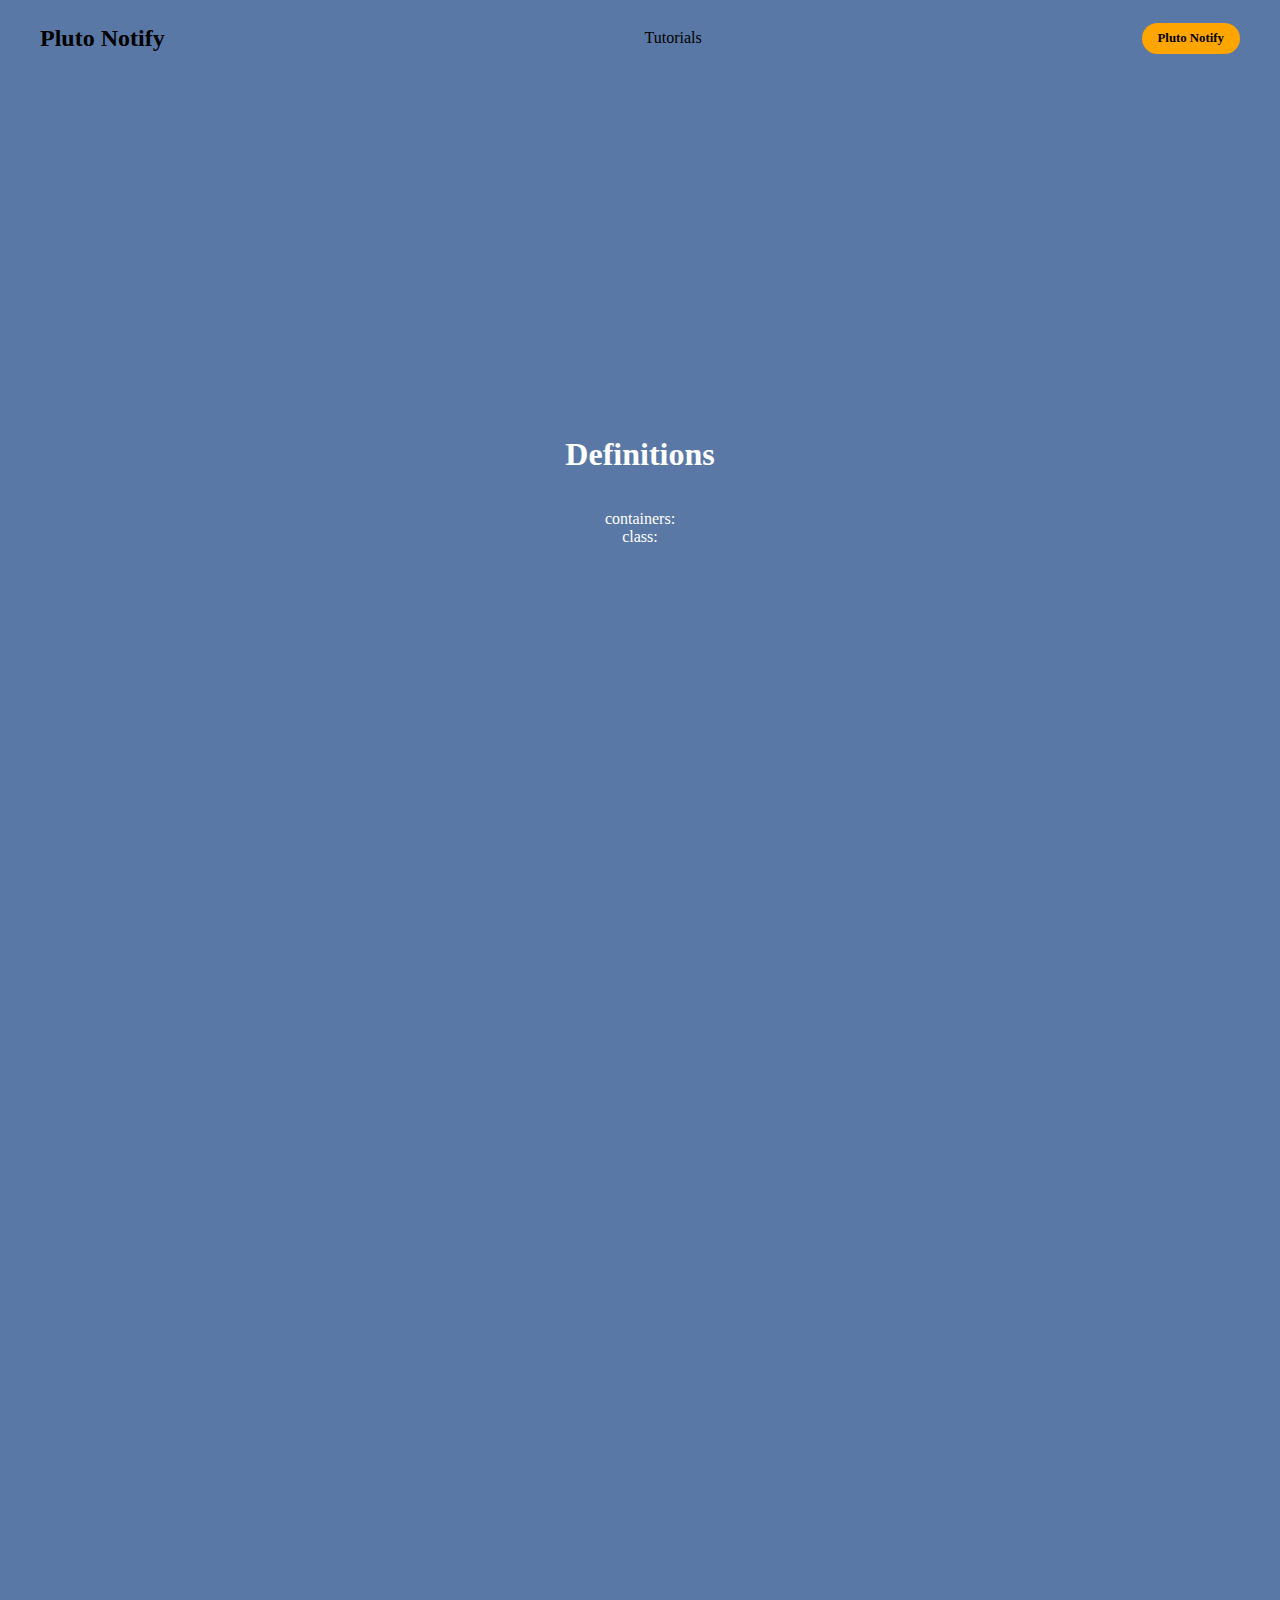
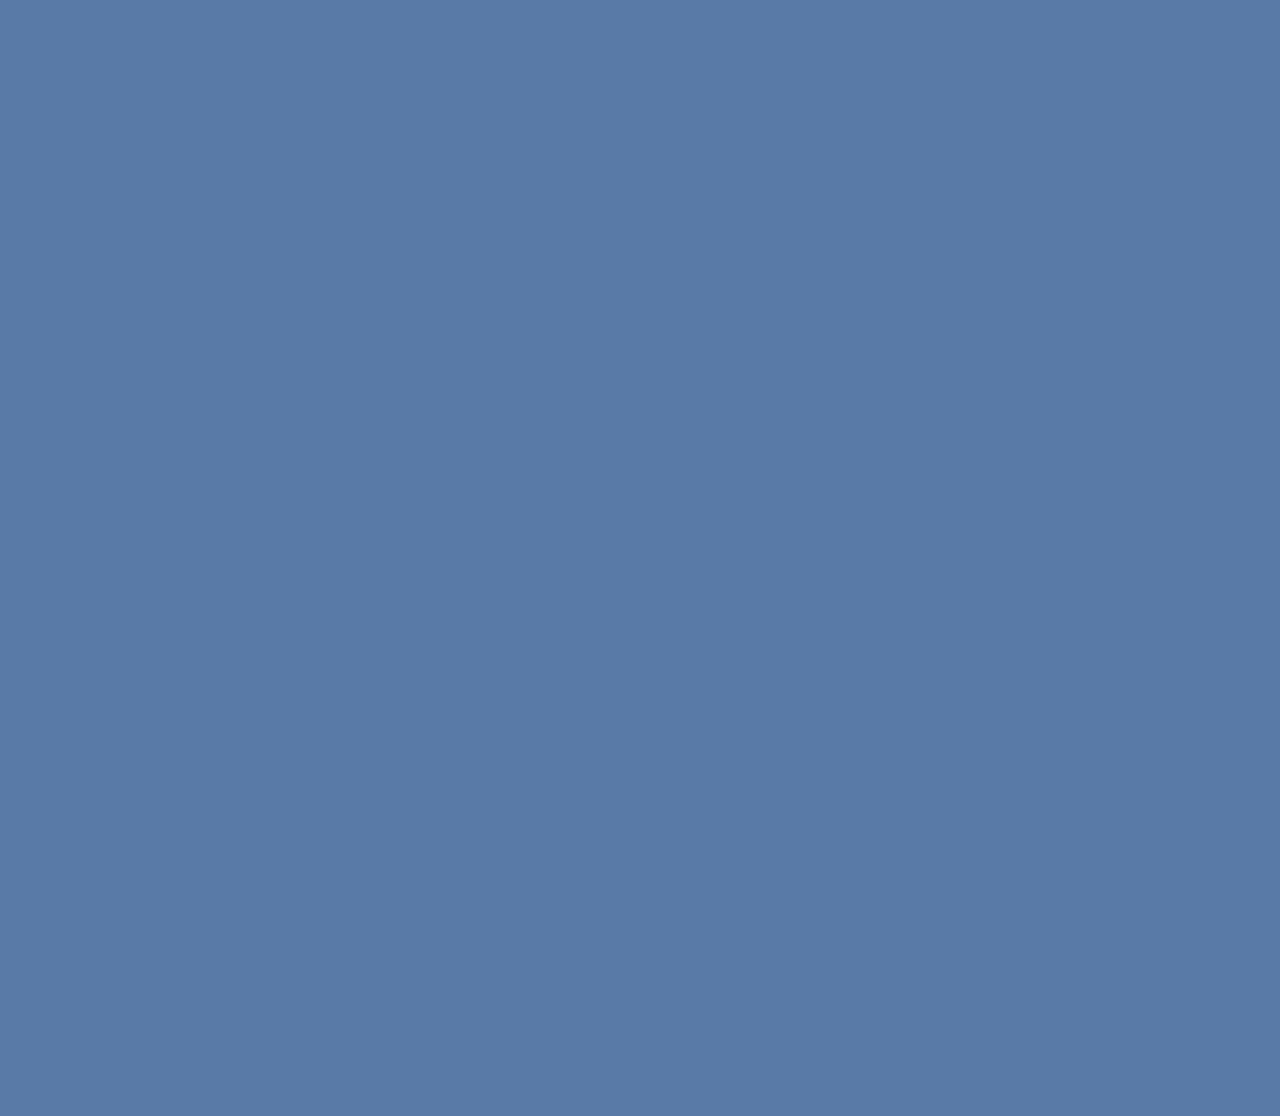
==== tutorials.html @ 482fdf3c "Added initial files to the main branch" ====
<!DOCTYPE html>
<html lang = "en">
	<head>
		<meta charset = "UTF=8" />
		<meta name = "viewport"
		content = "width=device-width, initial-scale=1.0">
        <link rel="stylesheet" 
        href="https://cdnjs.cloudflare.com/ajax/libs/font-awesome/6.4.2/css/all.min.css" 
        integrity="sha512-z3gLpd7yknf1YoNbCzqRKc4qyor8gaKU1qmn+CShxbuBusANI9QpRohGBreCFkKxLhei6S9CQXFEbbKuqLg0DA==" 
        crossorigin="anonymous" referrerpolicy="no-referrer" />

		<title>Erwin - Looking for a Job</title>
		<link rel="stylesheet" href="style.css">
		<script src="Backend.js" defer></script>
	</head>

    <body>
        <header>
            <div class = "navbar1">
                <div class = "logo"><a href = "index.html">Pluto Notify</a></div>
                <ul class = "links">
                    <li><a href = "tutorials.html">Tutorials</a></li>
                </ul>
                <a href = "https://twitter.com/PlutoNotify" class = "action_button">Pluto Notify</a>
                <div class = "toggle_button">
                    <i class="fa-solid fa-bars"></i>
                </div>
            </div>

            <div class = "dropdown_menu">
                <li><a href = "index.html">Home</a></li>
                <li><a href = "https://twitter.com/PlutoNotify" class = "action_button">Pluto Notify</a></li>
            </div>
        </header>

        <main>
            <section id = "hero">
                <h1>Definitions</h1>
                <p>
                    containers: <br>
                    class: <br>
                </p>
            </section>
        </main>

        <script>
            const toggleBtn = document.querySelector('.toggle_button')
            const toggleBtnIcon = document.querySelector('.toggle_button i')
            const dropDownMenu = document.querySelector('.dropdown_menu')

            toggleBtn.onclick = function () {
                dropDownMenu.classList.toggle('open')
                const isOpen = dropDownMenu.classList.contains('open')
            
                toggleBtnIcon.classList = isOpen
                    ? 'fa-solid fa-xmark'
                    : 'fa-solid fa-bars'
            }


        </script>
    </body>

</html>
---- style.css ----
body {
    height: 300vh;
    background-color: #5a78a5;
    background-size: cover;
    background-position: center;
}

li {
    list-style: none;
}

a {
    text-decoration: none;
    color: #000;
    font-size: 1rem;
}

a:hover {
    color: blue;
}

/* HEADER CODE */
header {
    position: relative; 
    padding: 0 2rem; 
}

.navbar1 {
    width: 100%;
    height: 60px; 
    max-width: 1200px;
    margin: 0 auto; 
    display: flex; 
    align-items: center;
    justify-content: space-between; 
}

.navbar1 .logo a {
    font-size: 1.5rem;
    font-weight: bold;
}

.navbar1 .links {
    display: flex;
    gap: 2rem; 
}

.navbar1 .toggle_button {
    color: black;
    font-size: 1.5rem;
    cursor: pointer; 
    display: none; 
}

.action_button {
    background-color: orange;
    color: black;
    padding: 0.5rem 1rem;
    border: none; 
    outline: none;
    border-radius: 20px;
    font-size: 0.8rem;
    font-weight: bold;
    cursor: pointer;
    transition: scale 0.2 ease;
} 

.action_button:hover {
    scale: 1.05;
    color: black;
}

.action_button:active {
    scale: 0.95;
}

/* DROPDOWN MENU */
.dropdown_menu {
    display: none;
    position: absolute;
    right: 2rem;
    height: 0;
    top: 60px;
    width: 300px;
    background: rgba(255, 255, 255, 0);
    backdrop-filter: blur(10px);
    overflow: hidden;
    transition: height 0.2s cubic-bezier(0.175, 0.885, 0.32, 1.275);
} 

.dropdown_menu.open {
    height: 260px;
}

.dropdown_menu li {
    padding: 0.7rem;
    display: flex;
    align-items: center;
    justify-content: center;
}

.dropdown_menu .action_button {
    width: 100%; 
    display: flex; 
    justify-content: center;
}

/* CONTACT US PAGE STYLING CODE */
.container {
    display: grid;
    width: 600px;
    grid-template-columns: 1fr 1fr 1fr;
    grid-gap: 5px;
    text-align: center;
    font-size: 1.3rem;
  }

  .container div {
    background-color: #5f5e5e;
    aspect-ratio: 1;
    border-style: solid;
    border-radius: 0.6rem;
    border-width: 2px;
    border-color: black;
  }

/* PROJECT TILE STYLING CODE */
.square {
    color: black;
    border-style: solid;
    border-width: 3px;
    width: 500px;
    height: 200px;
    text-align: center;
    margin: 0px 50px 10px 20px;
    position: relative;
  }
  .child {
    bottom: 0;
    width: 100%;
    text-align: center;
  }

  .dot {
    background: url("PlutoNotifyLOGO.jpg");
    background-repeat: no-repeat;
    background-size: 100% 100%;
    background-position: center;
    border-radius: 100%;
    height: 100px;
    width: 200px;
  }

/* HERO */
section#hero {
    height: calc(100vh - 60px);
    display: flex;
    flex-direction: column;
    align-items: center;
    justify-content: center;
    text-align: center;
    color: white;
}

/* RESPONSIVE FORM */ 
@media(max-width: 992px) {
    .navbar1 .links,
    .navbar1 .action_button {
        display: none; 
    }

    .navbar1 .toggle_button {
        display: block;
    }

    .dropdown_menu {
        display: block;
    }
}

@media(max-width: 576px) {
    .dropdown_menu {
        left: 2rem;
        width: unset;
    }
}
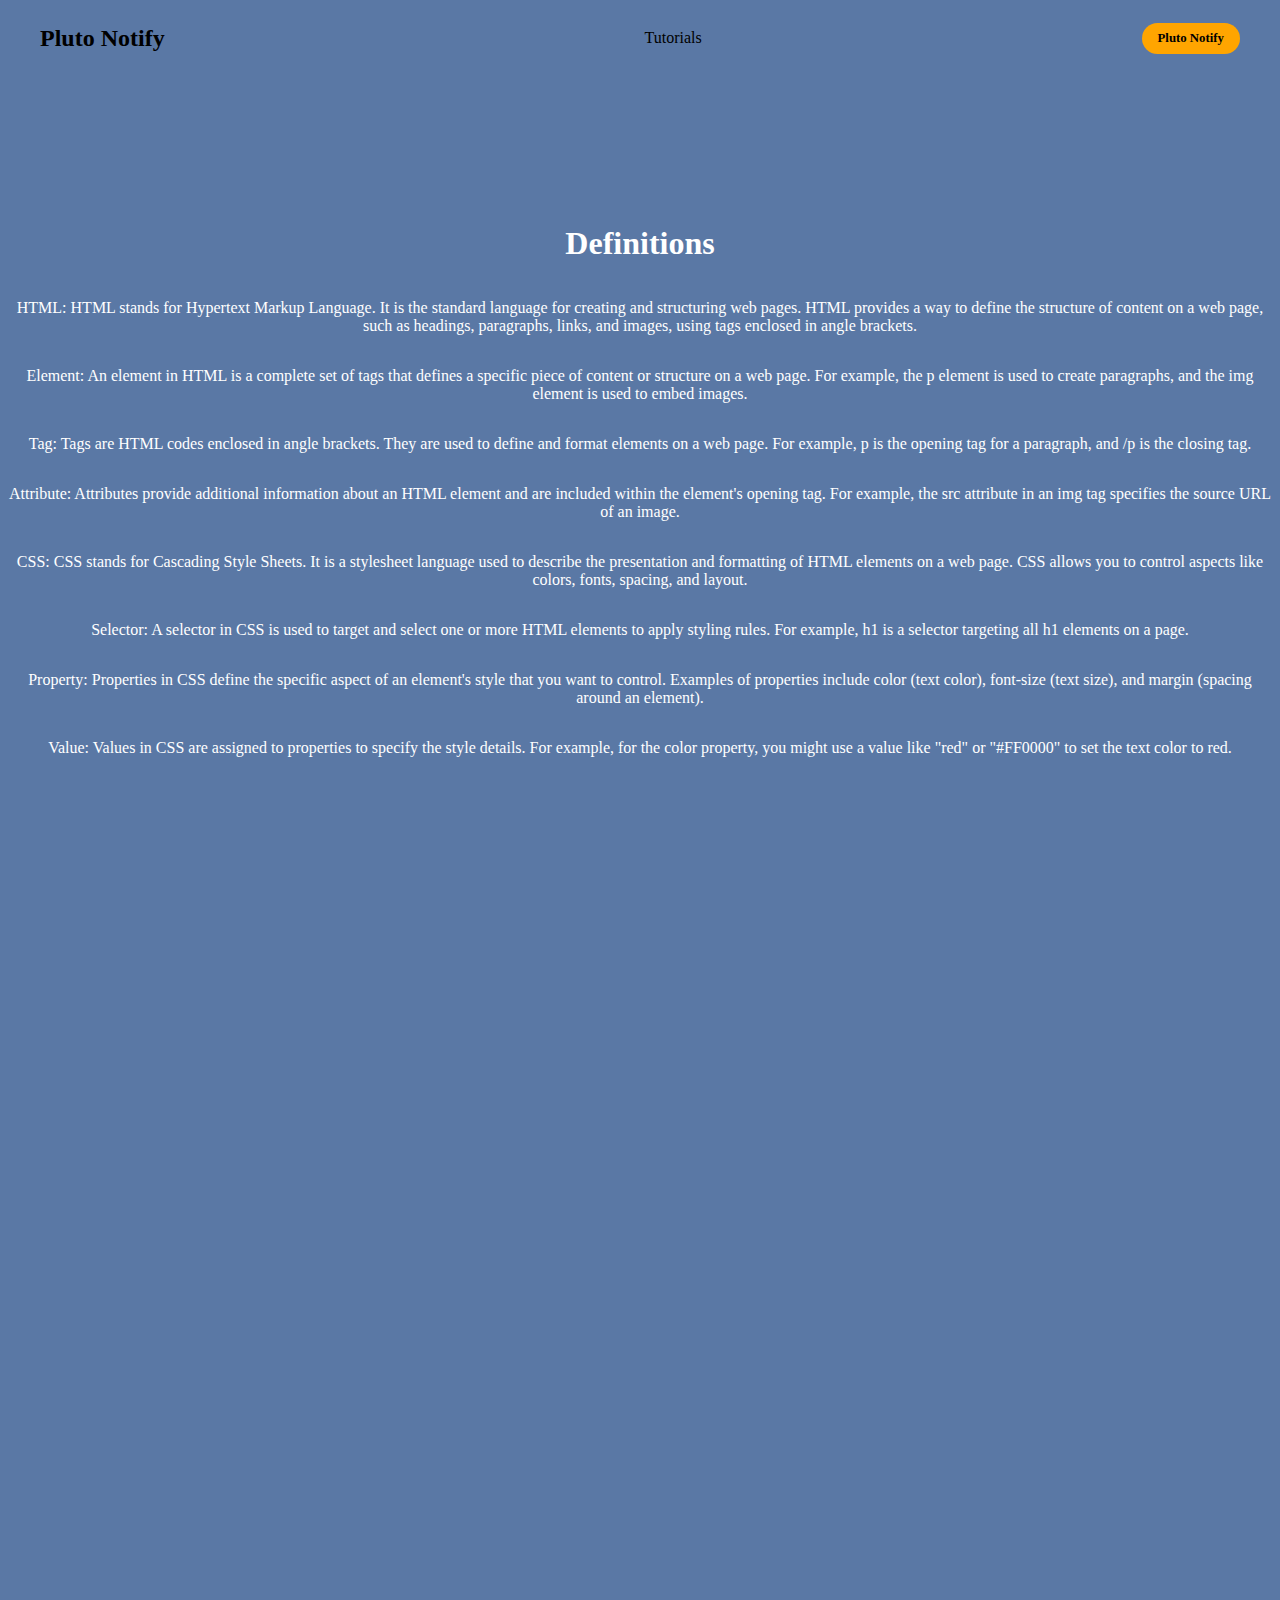
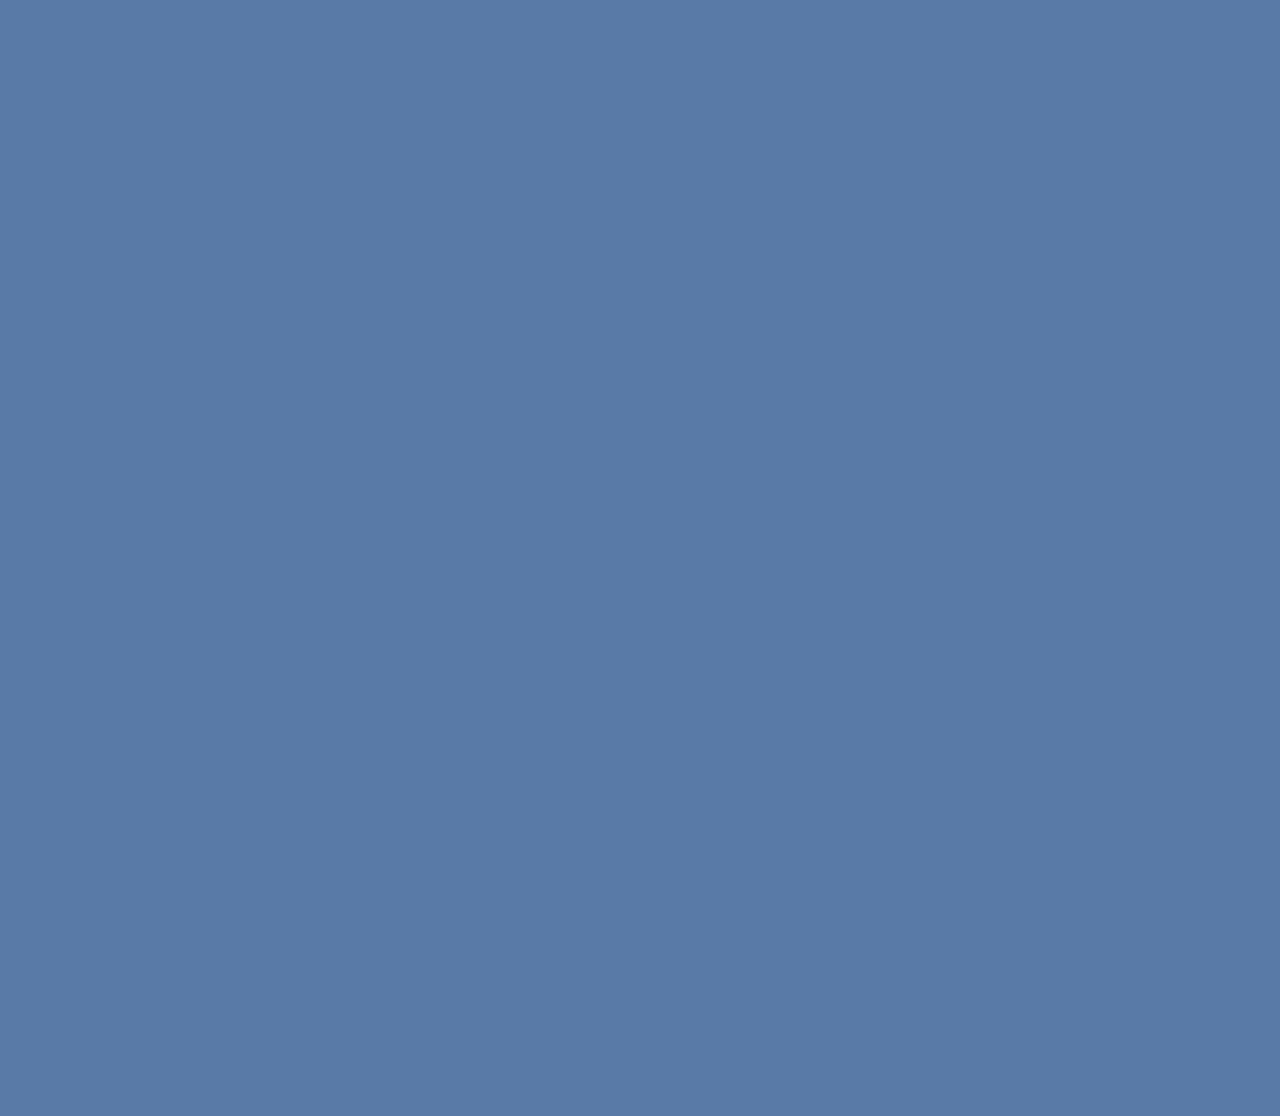
==== commit 0785830b: "Added a few changes to the tutorials page" ====
--- a/tutorials.html
+++ b/tutorials.html
@@ -9,7 +9,7 @@
         integrity="sha512-z3gLpd7yknf1YoNbCzqRKc4qyor8gaKU1qmn+CShxbuBusANI9QpRohGBreCFkKxLhei6S9CQXFEbbKuqLg0DA==" 
         crossorigin="anonymous" referrerpolicy="no-referrer" />
 
-		<title>Erwin - Looking for a Job</title>
+		<title>Pluto Notify - Tutorials</title>
 		<link rel="stylesheet" href="style.css">
 		<script src="Backend.js" defer></script>
 	</head>
@@ -37,8 +37,48 @@
             <section id = "hero">
                 <h1>Definitions</h1>
                 <p>
-                    containers: <br>
-                    class: <br>
+                    HTML: HTML stands for Hypertext Markup Language. It is the 
+                    standard language for creating and structuring web pages. 
+                    HTML provides a way to define the structure of content on a web 
+                    page, such as headings, paragraphs, links, and images, using tags 
+                    enclosed in angle brackets.
+                </p>
+                <p>
+                    Element: An element in HTML is a complete set of tags that defines a 
+                    specific piece of content or structure on a web page. For example, 
+                    the p element is used to create paragraphs, and the img element 
+                    is used to embed images.
+                </p>
+                <p>
+                    Tag: Tags are HTML codes enclosed in angle brackets. They are used to 
+                    define and format elements on a web page. For example, p is the opening 
+                    tag for a paragraph, and /p is the closing tag.
+                </p>
+                <p>
+                    Attribute: Attributes provide additional information about an HTML 
+                    element and are included within the element's opening tag. For example, 
+                    the src attribute in an img tag specifies the source URL of an image.
+                </p>
+                <p>
+                    CSS: CSS stands for Cascading Style Sheets. It is a stylesheet language 
+                    used to describe the presentation and formatting of HTML elements on a 
+                    web page. CSS allows you to control aspects like colors, fonts, spacing, 
+                    and layout.
+                </p>
+                <p>
+                    Selector: A selector in CSS is used to target and select one or more HTML 
+                    elements to apply styling rules. For example, h1 is a selector targeting 
+                    all h1 elements on a page.
+                </p>
+                <p>
+                    Property: Properties in CSS define the specific aspect of an element's 
+                    style that you want to control. Examples of properties include color 
+                    (text color), font-size (text size), and margin (spacing around an element).
+                </p>
+                <p>
+                    Value: Values in CSS are assigned to properties to specify the style details. 
+                    For example, for the color property, you might use a value like "red" or 
+                    "#FF0000" to set the text color to red.
                 </p>
             </section>
         </main>
